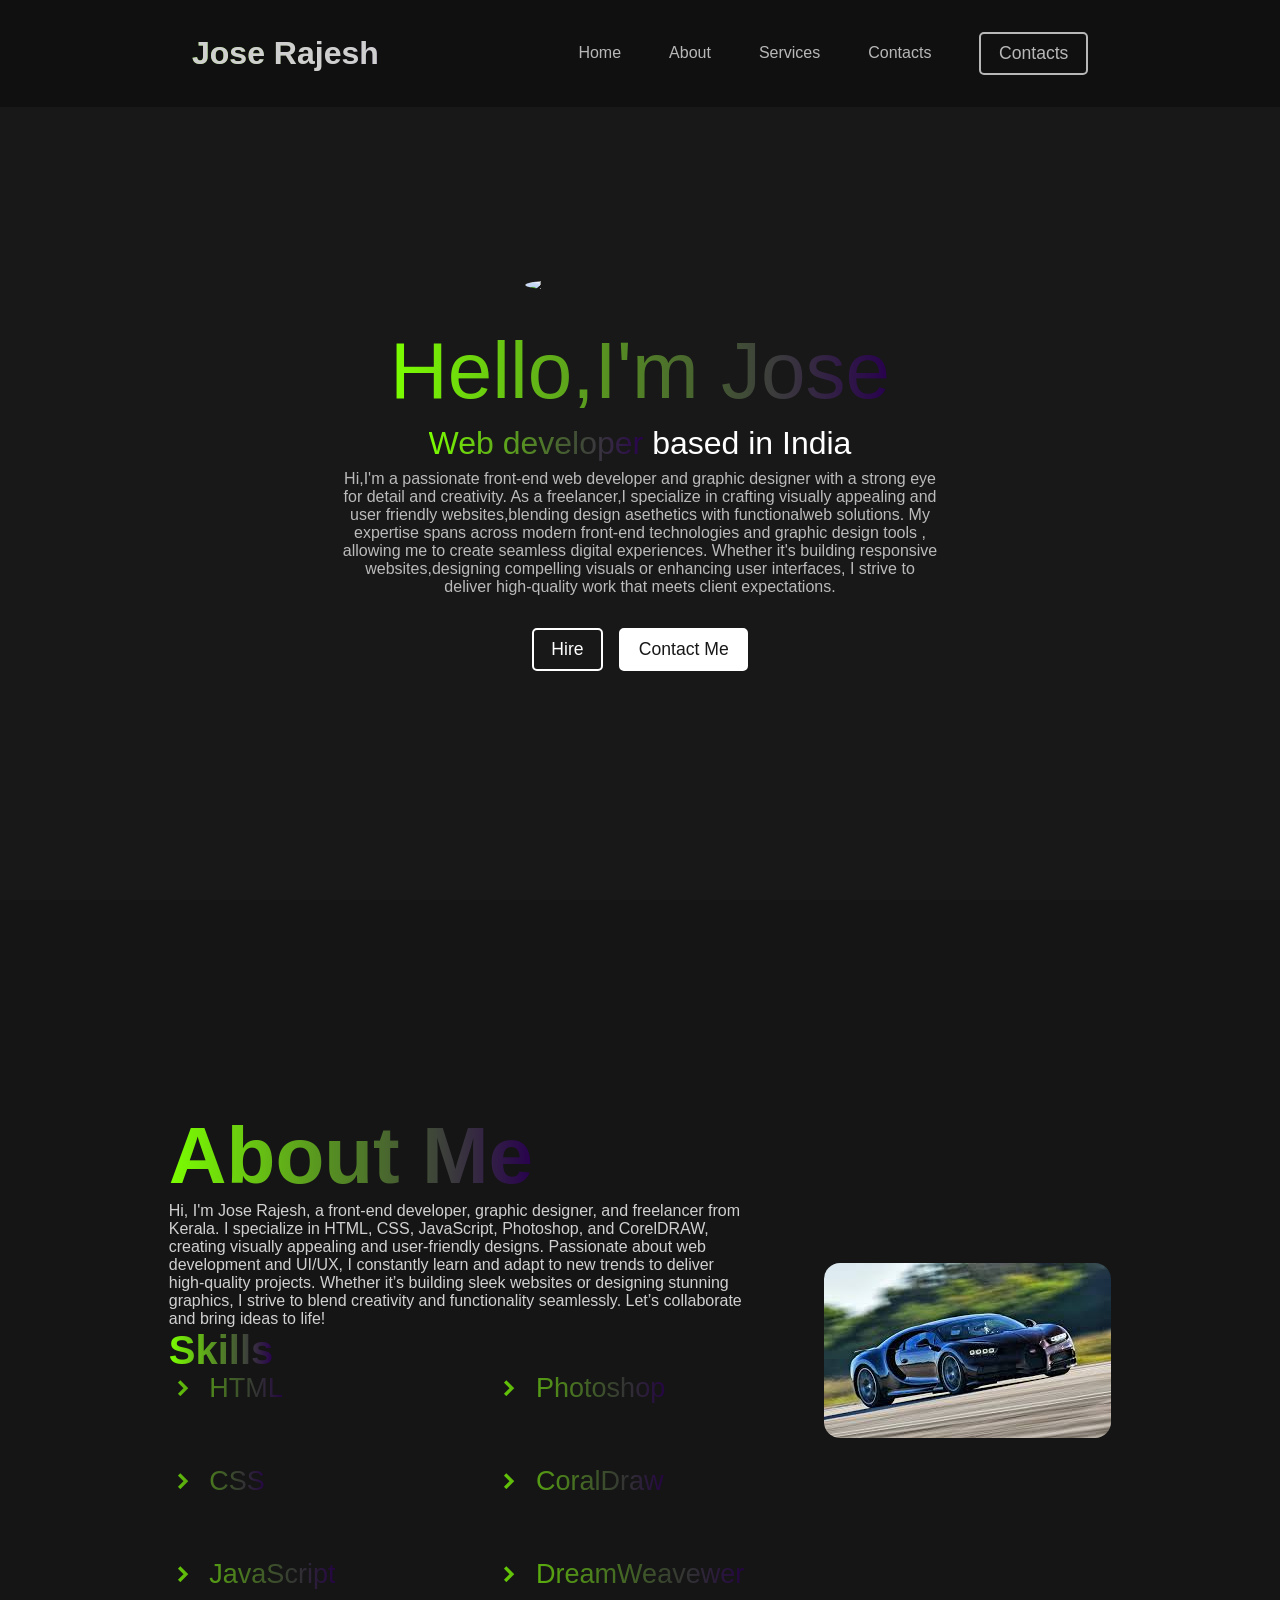
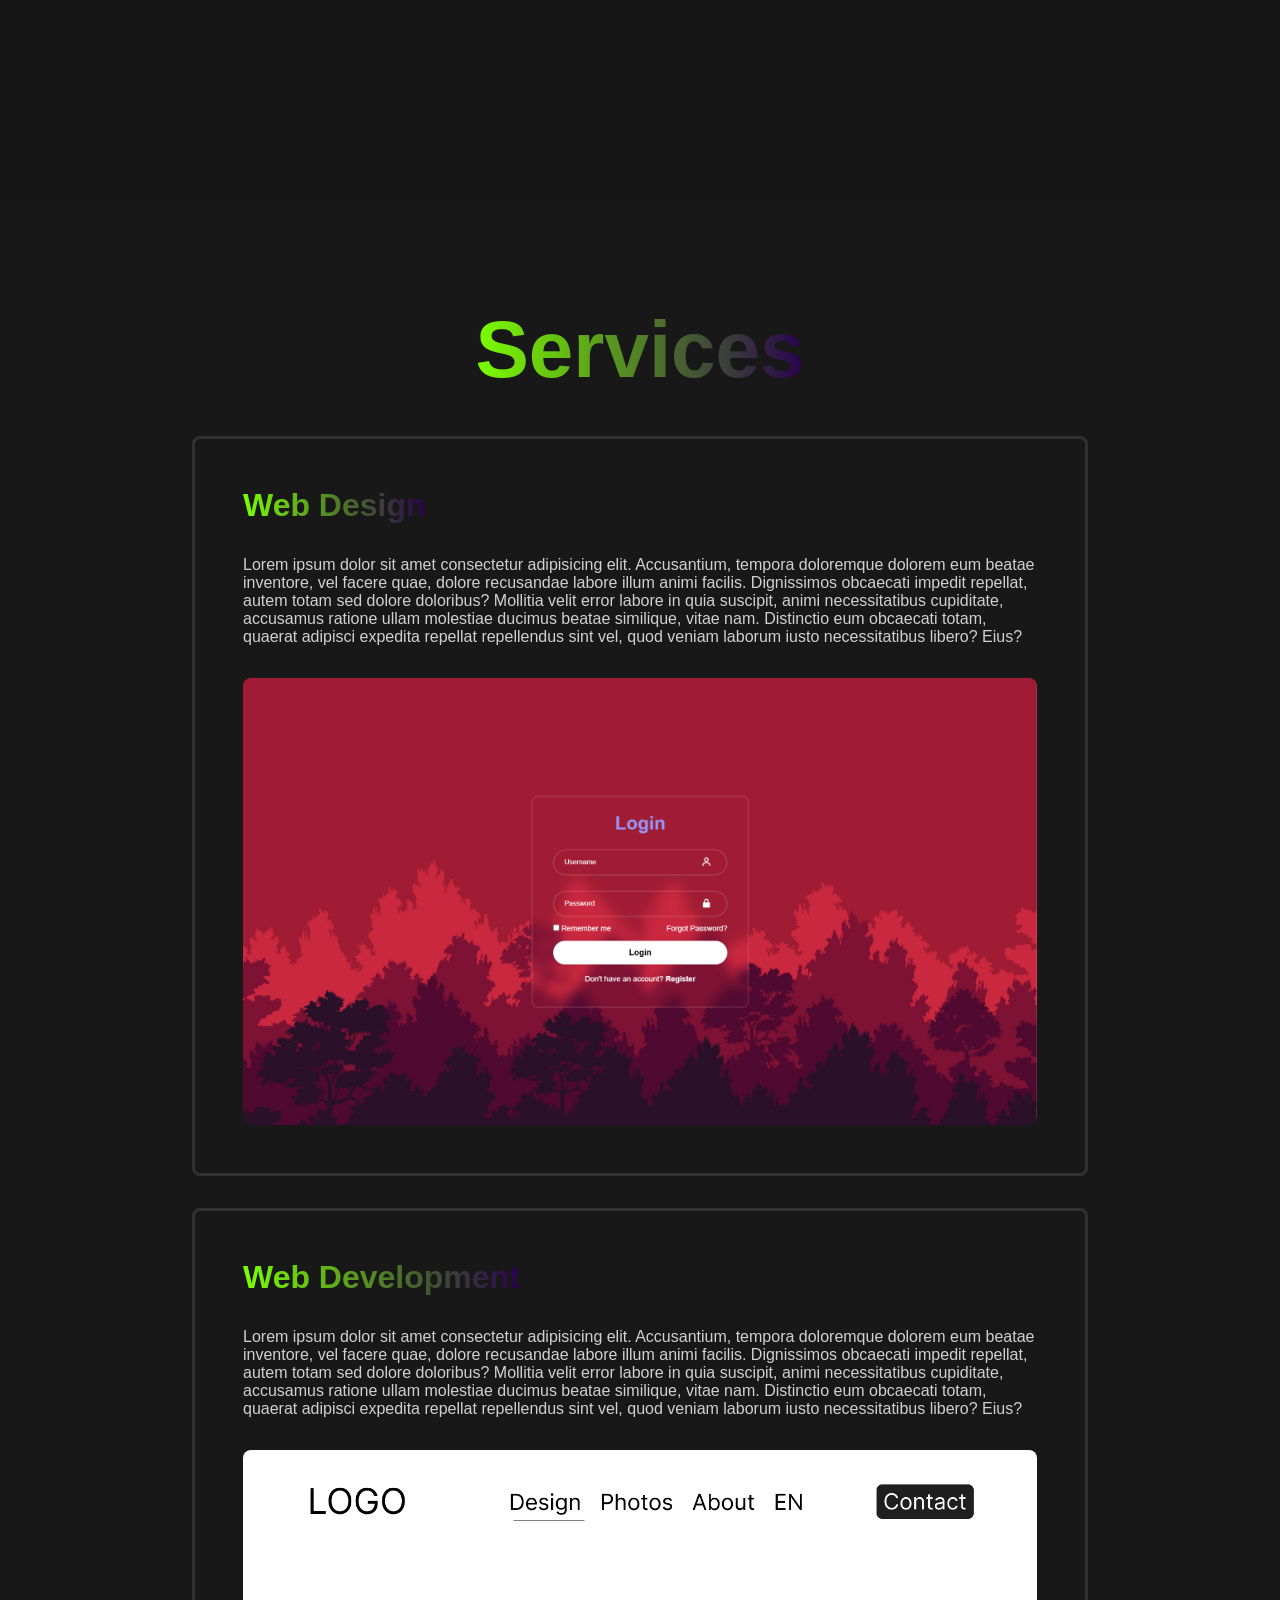
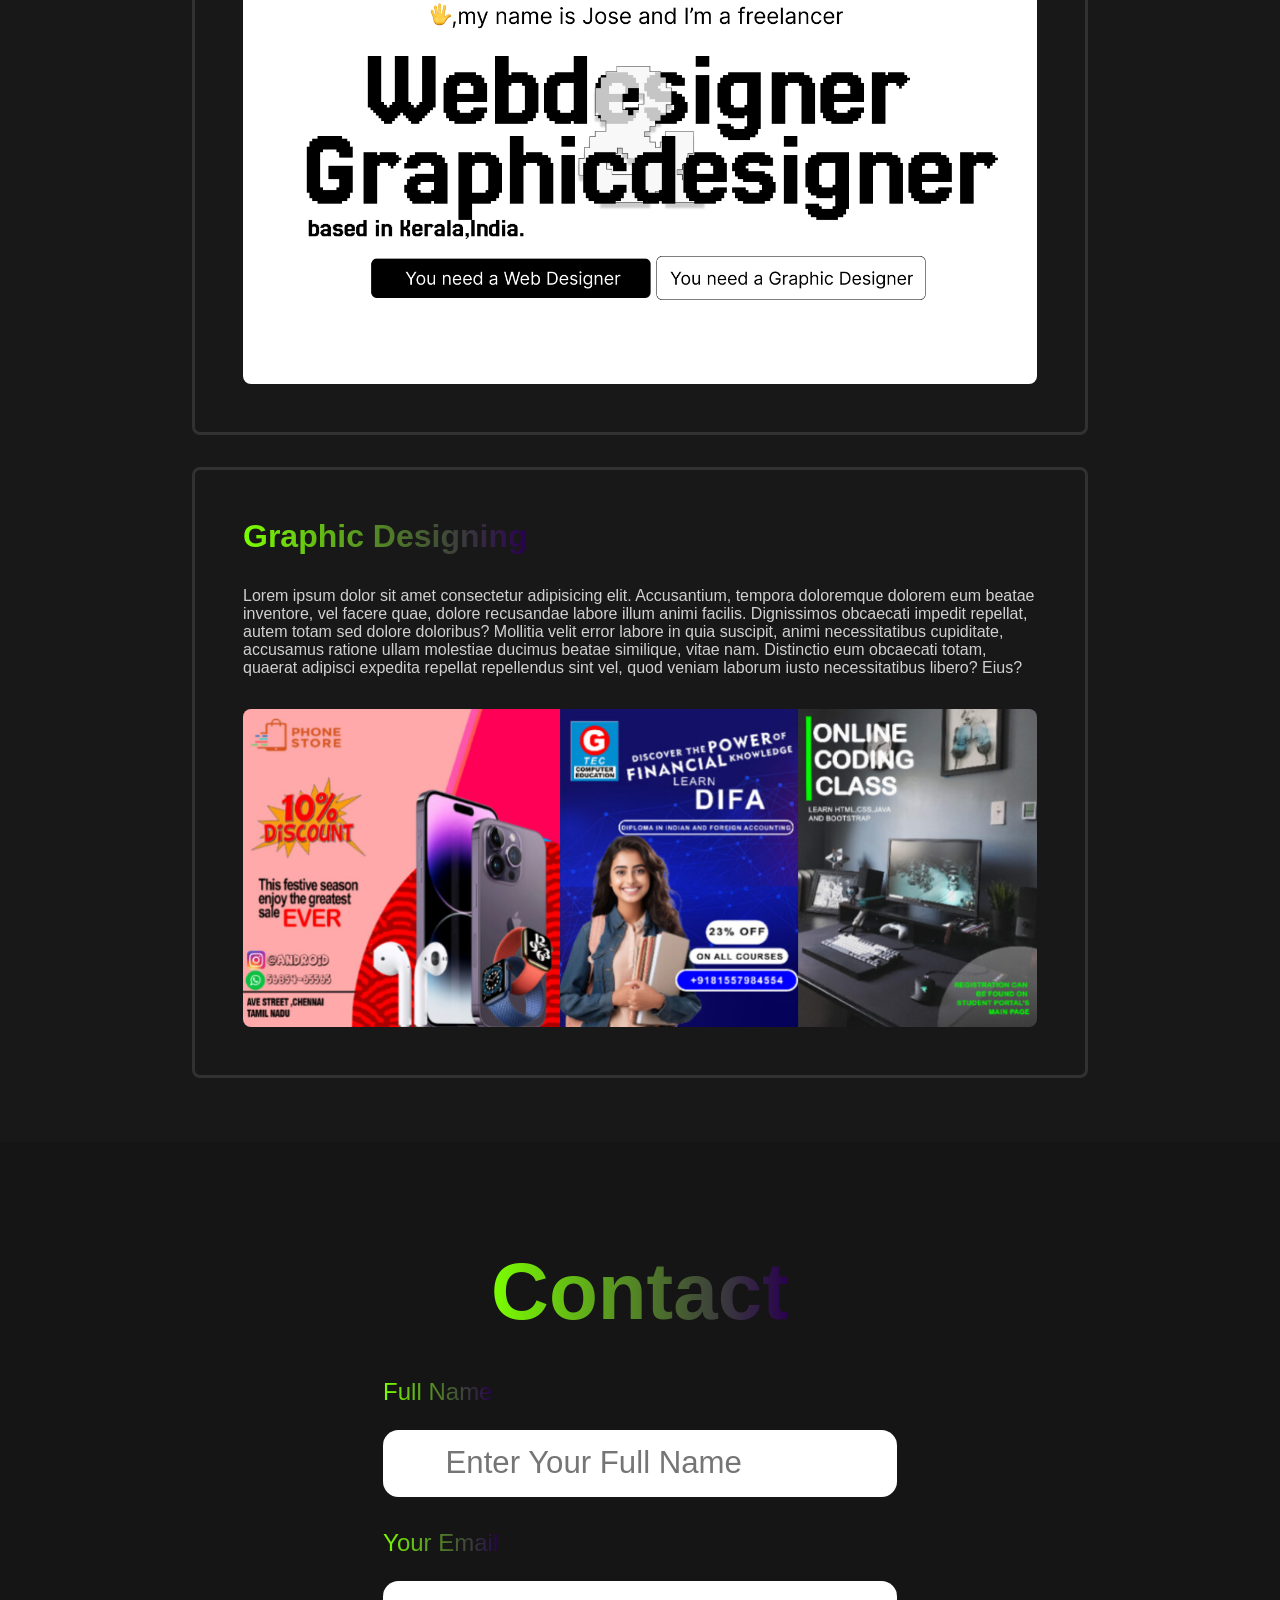
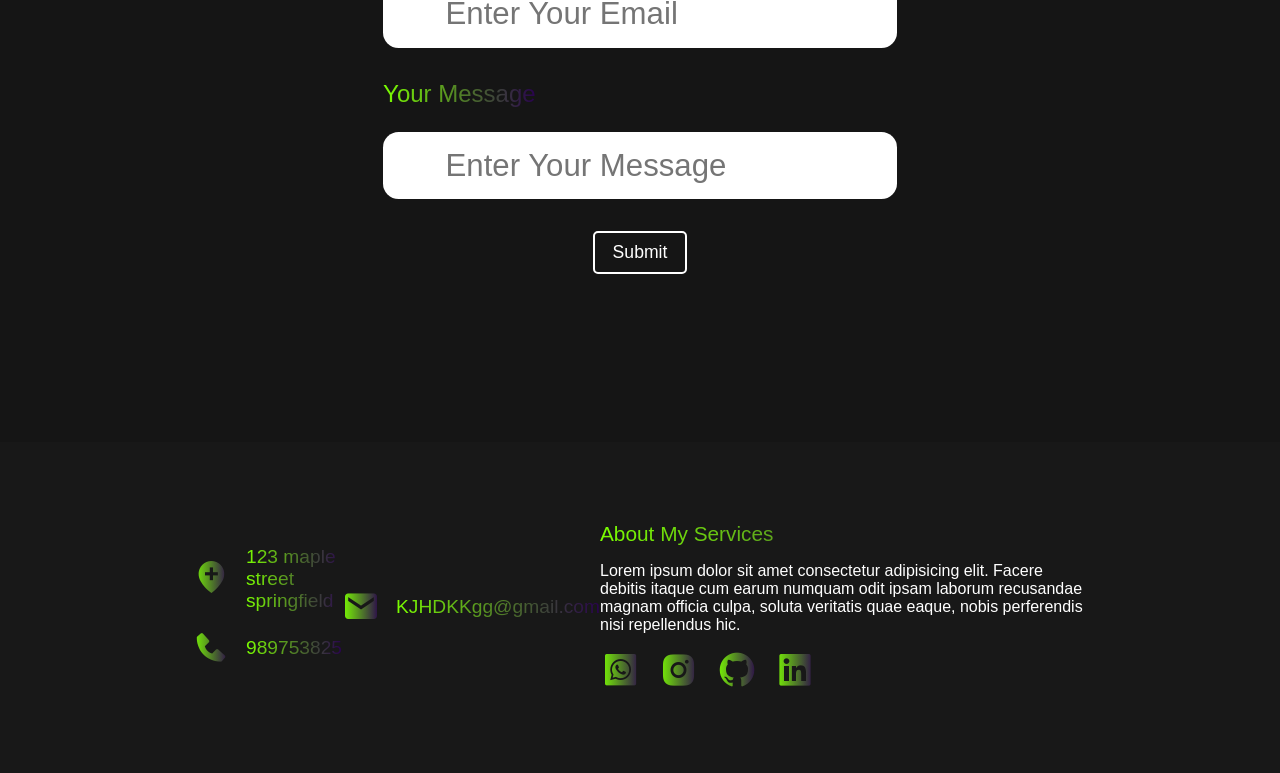
==== index.html @ a981a28f "Update and rename index1.html to index.html" ====
<!DOCTYPE html>
<html lang="en">
  <head>
    <meta charset="UTF-8" />
    <meta name="viewport" content="width=device-width, initial-scale=1.0" />
    <title>Graphic Glare</title>
    <link rel="preconnect" href="https://fonts.googleapis.com" />
    <link rel="preconnect" href="https://fonts.gstatic.com" crossorigin />
    <link
      href="https://fonts.googleapis.com/css2?family=Poppins:ital,wght@0,100;0,200;0,300;0,400;0,500;0,600;0,700;0,800;0,900;1,100;1,200;1,300;1,400;1,500;1,600;1,700;1,800;1,900&display=swap"
      rel="stylesheet"
    />
    <link rel="stylesheet" href="style.css" />
    <link
      href="https://unpkg.com/boxicons@2.1.4/css/boxicons.min.css"
      rel="stylesheet"
    />
  </head>
  <body>
    <nav>
      <a href="#"><span class="logo">Jose Rajesh</span></a>

      <ul class="links">
        <a href="#home">Home</a>
        <a href="#about">About</a>
        <a href="#services">Services</a>
        <a href="#contact">Contacts</a>

        <i class="bx bx-menu-alt-right" id="menu"></i>

        <a href="Contacts" class="btn">Contacts</a>
      </ul>
    </nav>

    <section id="home">
      <img src="p1.jpg" />

      <div class="infobox">
        <h1><span>Hello,I'm Jose</span></h1>
        <h3><span>Web developer</span> based in India</h3>
        <!--PlaceHolder text for now-->
        <p>
          Hi,I'm a passionate front-end web developer and graphic designer with
          a strong eye for detail and creativity. As a freelancer,I specialize
          in crafting visually appealing and user friendly websites,blending
          design asethetics with functionalweb solutions. My expertise spans
          across modern front-end technologies and graphic design tools ,
          allowing me to create seamless digital experiences. Whether it's
          building responsive websites,designing compelling visuals or enhancing
          user interfaces, I strive to deliver high-quality work that meets
          client expectations.
        </p>
      </div>

      <div class="btn-box">
        <div class="btn">Hire</div>
        <div class="btn">Contact Me</div>
      </div>
    </section>

    <section id="about">
      <!--to fill gap-->
      <div class="about-box">
        <!--to fill gap-->
        <div class="about-info">
          <h1><span>About Me</span></h1>
          <!--PlaceHolder text for now-->
          <p>
            Hi, I'm Jose Rajesh, a front-end developer, graphic designer, and
            freelancer from Kerala. I specialize in HTML, CSS, JavaScript,
            Photoshop, and CorelDRAW, creating visually appealing and
            user-friendly designs. Passionate about web development and UI/UX, I
            constantly learn and adapt to new trends to deliver high-quality
            projects. Whether it’s building sleek websites or designing stunning
            graphics, I strive to blend creativity and functionality seamlessly.
            Let’s collaborate and bring ideas to life!
          </p>

          <h2><span>Skills</span></h2>
          <div class="skills">
            <ul>
              <li>
                <span><i class="bx bxs-chevron-right"></i> HTML </span>
              </li>
              <li>
                <span><i class="bx bxs-chevron-right"></i> CSS </span>
              </li>
              <li>
                <span><i class="bx bxs-chevron-right"></i>JavaScript</span>
              </li>
            </ul>
            <ul>
              <li>
                <span><i class="bx bxs-chevron-right"></i>Photoshop</span>
              </li>
              <li>
                <span><i class="bx bxs-chevron-right"></i>CoralDraw</span>
              </li>
              <li>
                <span><i class="bx bxs-chevron-right"></i>DreamWeavewer</span>
              </li>
            </ul>
          </div>
        </div>
        <!--to fill gap-->
      </div>
      <img src="car1.jpg" />
    </section>

    <section id="services">
      <h1 class="header"><span>Services</span></h1>
      <div class="services-container">
        <div class="box">
          <h1><span>Web Design</span></h1>

          <p>
            Lorem ipsum dolor sit amet consectetur adipisicing elit.
            Accusantium, tempora doloremque dolorem eum beatae inventore, vel
            facere quae, dolore recusandae labore illum animi facilis.
            Dignissimos obcaecati impedit repellat, autem totam sed dolore
            doloribus? Mollitia velit error labore in quia suscipit, animi
            necessitatibus cupiditate, accusamus ratione ullam molestiae ducimus
            beatae similique, vitae nam. Distinctio eum obcaecati totam, quaerat
            adipisci expedita repellat repellendus sint vel, quod veniam laborum
            iusto necessitatibus libero? Eius?
          </p>
          <img src="Screenshot (2).png" />
        </div>
        <div class="box">
          <h1><span>Web Development</span></h1>

          <p>
            Lorem ipsum dolor sit amet consectetur adipisicing elit.
            Accusantium, tempora doloremque dolorem eum beatae inventore, vel
            facere quae, dolore recusandae labore illum animi facilis.
            Dignissimos obcaecati impedit repellat, autem totam sed dolore
            doloribus? Mollitia velit error labore in quia suscipit, animi
            necessitatibus cupiditate, accusamus ratione ullam molestiae ducimus
            beatae similique, vitae nam. Distinctio eum obcaecati totam, quaerat
            adipisci expedita repellat repellendus sint vel, quod veniam laborum
            iusto necessitatibus libero? Eius?
          </p>
          <img src="Desktop - 1.jpg" />
        </div>
        <div class="box">
          <h1><span>Graphic Designing</span></h1>

          <p>
            Lorem ipsum dolor sit amet consectetur adipisicing elit.
            Accusantium, tempora doloremque dolorem eum beatae inventore, vel
            facere quae, dolore recusandae labore illum animi facilis.
            Dignissimos obcaecati impedit repellat, autem totam sed dolore
            doloribus? Mollitia velit error labore in quia suscipit, animi
            necessitatibus cupiditate, accusamus ratione ullam molestiae ducimus
            beatae similique, vitae nam. Distinctio eum obcaecati totam, quaerat
            adipisci expedita repellat repellendus sint vel, quod veniam laborum
            iusto necessitatibus libero? Eius?
          </p>
          <img src="InShot_20250204_213804460.jpg" />
        </div>
      </div>
    </section>

    <section id="contact">
      <h1 class="header"><span>Contact</span></h1>
      <form action="#">
        <div class="input-box">
          <span>Full Name</span>
          <input type="text" placeholder="Enter Your Full Name" required />
        </div>

        <div class="input-box">
          <span> Your Email</span>
          <input type="text" placeholder="Enter Your Email" required />
        </div>

        <div class="input-box">
          <span> Your Message</span>
          <input type="text" placeholder="Enter Your Message" required />
        </div>
        <div class="btn">Submit</div>
      </form>
    </section>

    <footer>
      <div class="col-left">
        <div class="col-box">
          <span><i class="bx bxs-location-plus"></i></span>
          <span>123 maple street springfield</span>
        </div>
        <div class="col-box">
          <span><i class="bx bxs-phone"></i></span>
          <span>989753825</span>
        </div>
      </div>
      <!---->
      <div class="col-box">
        <span><i class="bx bxs-envelope"></i></span>
        <span>KJHDKKgg@gmail.com</span>
      </div>

      <div class="col-right">
        <span>About My Services</span>
        <p>
          Lorem ipsum dolor sit amet consectetur adipisicing elit. Facere
          debitis itaque cum earum numquam odit ipsam laborum recusandae magnam
          officia culpa, soluta veritatis quae eaque, nobis perferendis nisi
          repellendus hic.
        </p>
        <div class="social-icons">
          <span> <i class="bx bxl-whatsapp-square"></i></span>
          <span><i class="bx bxl-instagram-alt"></i></span>
          <span><i class="bx bxl-github"></i></span>
          <span><i class="bx bxl-linkedin-square"></i></span>
        </div>
      </div>
    </footer>
  </body>
</html>
---- style.css ----
*
{
    margin: 0;
    padding: 0;
    box-sizing: border-box;
    text-decoration: none;
    list-style: none;
    scroll-behavior: smooth;
    font-family: arial, serif;

}

:root{

    --background: rgb(24, 24, 24);
    --second-background:rgb(21,21,21);

}

body{
    
    min-height: 100vh;
  /*  background: url(blue-brick-wall-surface-texture.jpg);
    background-size: cover;
    background-position: center; */
  background-color: var(--background); 

}

nav{

    position: fixed;
    top: 0;
    width: 100%;
    padding: 2em 15%;
    display: flex;
    align-items: center;
    justify-content: space-between;
    background-color: rgba(15, 15, 15, 0.8);
    backdrop-filter: blur(10px);
    z-index: 1000;

}

ul{

    display: flex;
    align-items: center;
    gap: 3em;

}

nav ul a{
    
    color: white;
    opacity: 0.7;
    transition: 0.2s ease-in-out;

}

nav ul a:hover{

opacity: 1;

}

.logo{

font-size: 2em;
color: white;
font-weight: 800;
opacity: 0.8;
transition: 0.2s ease-in-out;

}

.logo:hover{

opacity: 1;

}

.btn{

padding: 0.5em 1em;
color: white;
font-weight: 500;
letter-spacing: 1;
font-size: 1.1em;
border-radius: 5px;
border: 2px solid white;
cursor: pointer;
transition: 0.3s ease-in-out;

}

.btn:hover{

background-color: white;
color: var(--background);

}

span{

background: linear-gradient(to right,rgb(123, 255, 0),rgb(40, 1, 78));
background-clip: text;
color: transparent;

}

#menu{

color: white;
font-size: 3em;
display: none;

}

section{

    min-height: 100vh;
    padding: 5% 15%;
}

#home{

display: flex;
flex-direction: column;
align-items: center;
justify-content: center;
gap: 2em;
color: white;

}

#home img{

width: 18vw;
border-radius: 50%;
margin-top: 3em;

}
.infobox{

display: flex;
flex-direction: column;
text-align: center;
gap: 0.5em;
max-width: 600px;

}
.infobox h1{

font-size: 5em;
font-weight: 500;

}
.infobox h3{

font-size: 2em;
font-weight: 400;

}

.infobox p{

opacity: 0.7;

}

.btn-box{

display: flex;
gap: 1em;

}

.btn-box .btn:nth-of-type(2){

background-color: white;
color: var(--background);

}

.btn-box .btn:nth-of-type(2):hover{

background-color: var(--background);
color: white;

}

::-webkit-scrollbar{
   width: 20px ; 
}
::-webkit-scrollbar-track{
    background: #333;
    border-radius: 1em;
    margin-block: 1em;
}
::-webkit-scrollbar-thumb{
background: linear-gradient(10deg ,rgb(123, 255, 0),rgb(135, 15, 255));
border-radius: 1em;

}
::-webkit-scrollbar-track:hover{
    background: hsl(0, 0%, 30%);
}

#about{

background-color: var(--second-background);
display: flex;
align-items: center;
justify-content: center;
gap: 5em;

}

#about img{

width: 30vw;

border-radius: 1em;

}

.about-box{

display: flex;
flex-direction: column;
text-align: left;
gap: 2em;

}

.about-box h1{

font-size: 5em;

}

.about-box p{

color: white;
opacity: 0.8;

}

.skills{

display: flex;
text-align: left;
gap: 10em;

}

.skills ul{

font-size: 1.3em;
font-weight: 500;
display: flex;
flex-direction: column;
color: white;
opacity: 0.8;
align-items: baseline;

}

.skills ul li span{
    display: flex;
    align-items: center;
    gap: 0.5em;
    font-size: 1.3em;
    transition: .2s ease-in-out;
}

.skills ul li span:hover{

transform: translateX(10px);
font-size: 1.4em;

}

.about-box h2{

font-size: 2.5em;

}

#services{

background-color: var(--background);

}

.header{

text-align: center;
font-size: 5em;
margin: 0.5em 0;

}

.services-container{

display: grid;
grid-template-columns: repeat(auto-fit,minmax(250px 1fr));
gap: 2em;

}
.box{

border: 3px solid rgb(49,49,49);
border-radius: 0.5em;
display: flex;
flex-direction: column;
justify-content: center;   
overflow: hidden;
object-fit: cover;
padding: 3em;
gap: 2em;
color: white;

cursor: pointer;
transition: 0.3s ease-in-out;

}

.box:hover{

border: 3px solid rgb(100, 100, 100);

}

.box p{

opacity: 0.8 ;

}

.box h1{

font-size: 2em;

}

.box img{


min-width: 25px;
border-radius: 0.5em;

}

#contact{

    background-color: var(--second-background);

}

form{

display: flex;
flex-direction: column;
align-items: center;
justify-content: center;
gap: 2em;

}

form .input-box{

display: flex;
flex-direction: column;
align-items: baseline;
gap: 1em;

}

.input-box{

    font-size: 1.5em;
}

form input{

font-size: 1.3em;
padding: 0.5em 2em;
border-radius: 0.5em;
border: none;
outline: none;

}
form input:focus{

background: rgb(299, 299, 299);

}

footer{

display: flex;
align-items: center;
justify-content: space-between;
grid-area: 10em;
bottom: 0;
background-color: var(--background);
width: 100%;
padding: 5em 15%;

}

.col-left{

display: flex;
flex-direction: column;
gap: 1em;


}

.col-box{

display: flex;
align-items: center;
gap: 1em;


}

.col-box i{

font-size: 2em;

}

.col-box span{

font-size: 1.2em;

}

.col-right{  

    display: flex;
    flex-direction: column;
    gap: 1em;
    color: white;
    max-width: 500px;

}

.col-right span{

font-size: 1.3em;

}

.col-right .social-icons{

display: flex;
align-items: baseline;
justify-content: left;
gap: 1em;

}

.col-right .social-icons i{

font-size: 2em;
transition: 0.2s ease-in-out;
cursor: pointer;

}

.social-icons i:hover{

color: white;

}
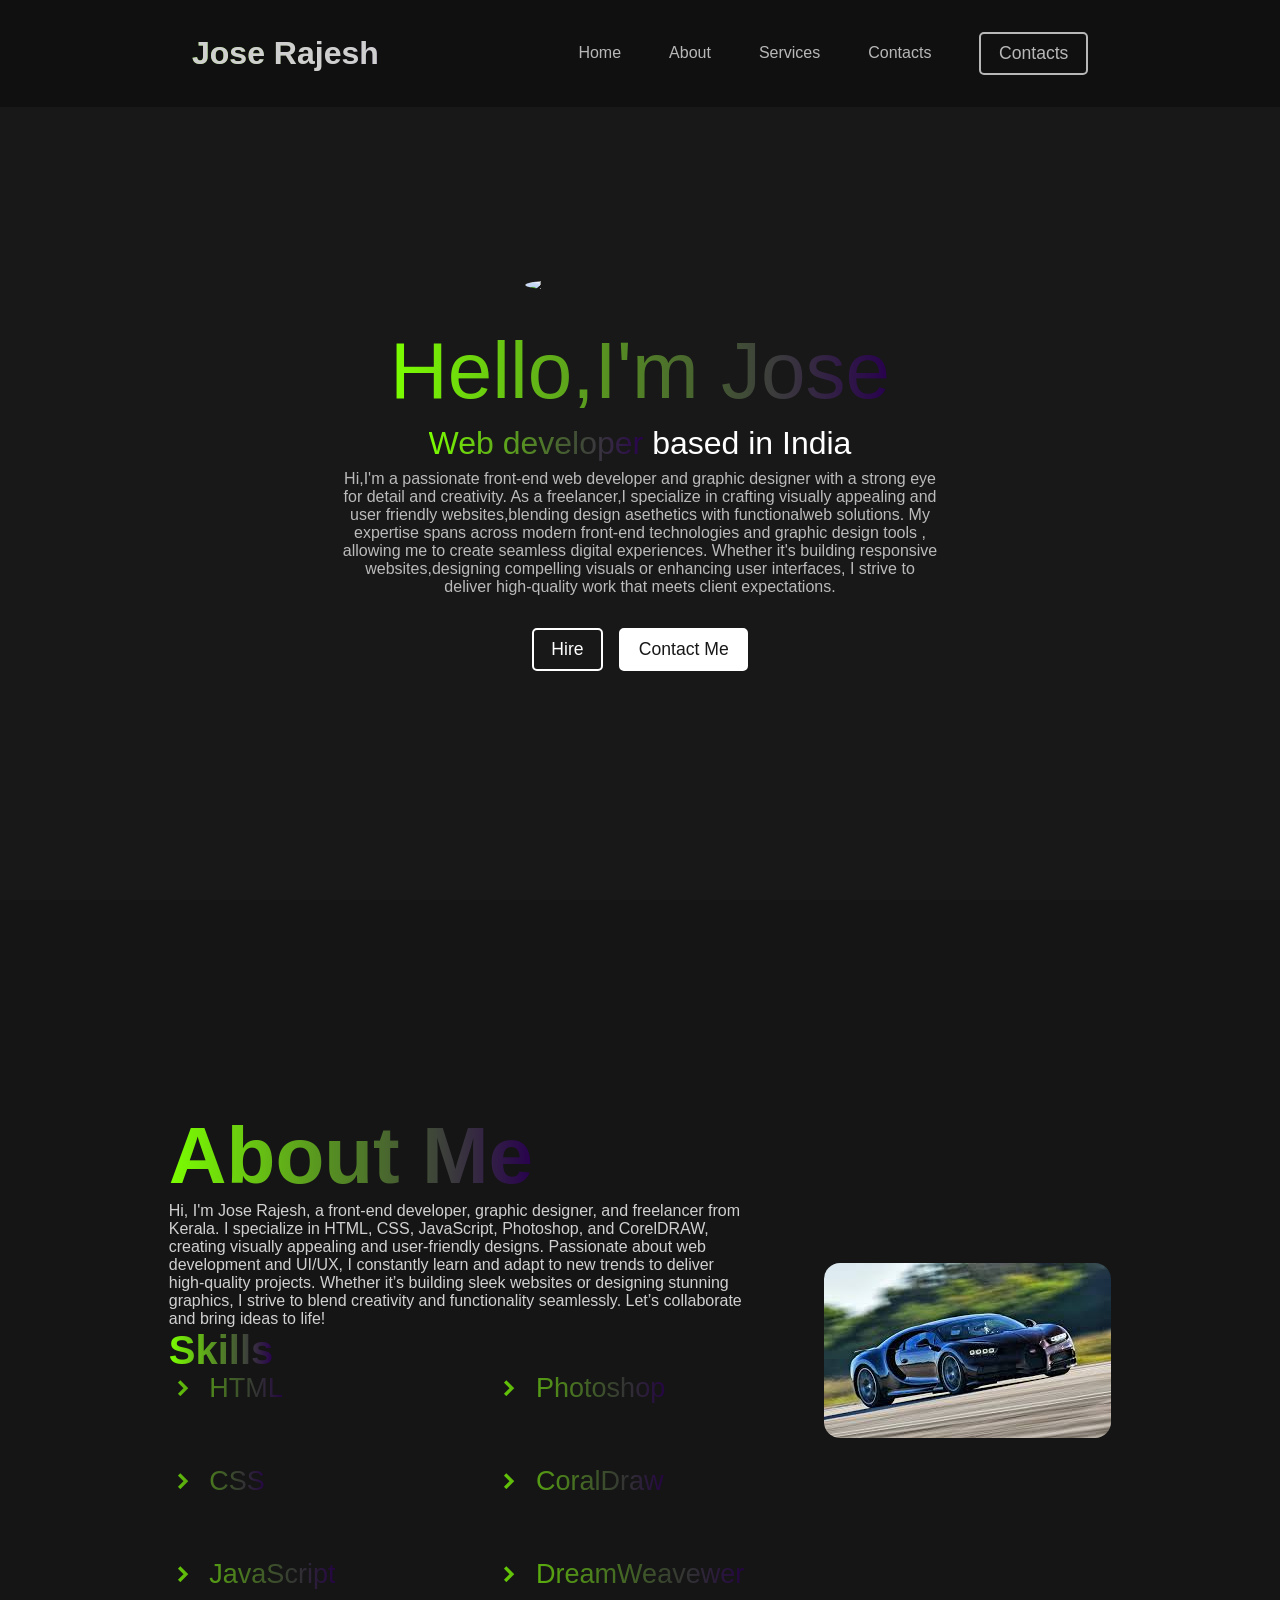
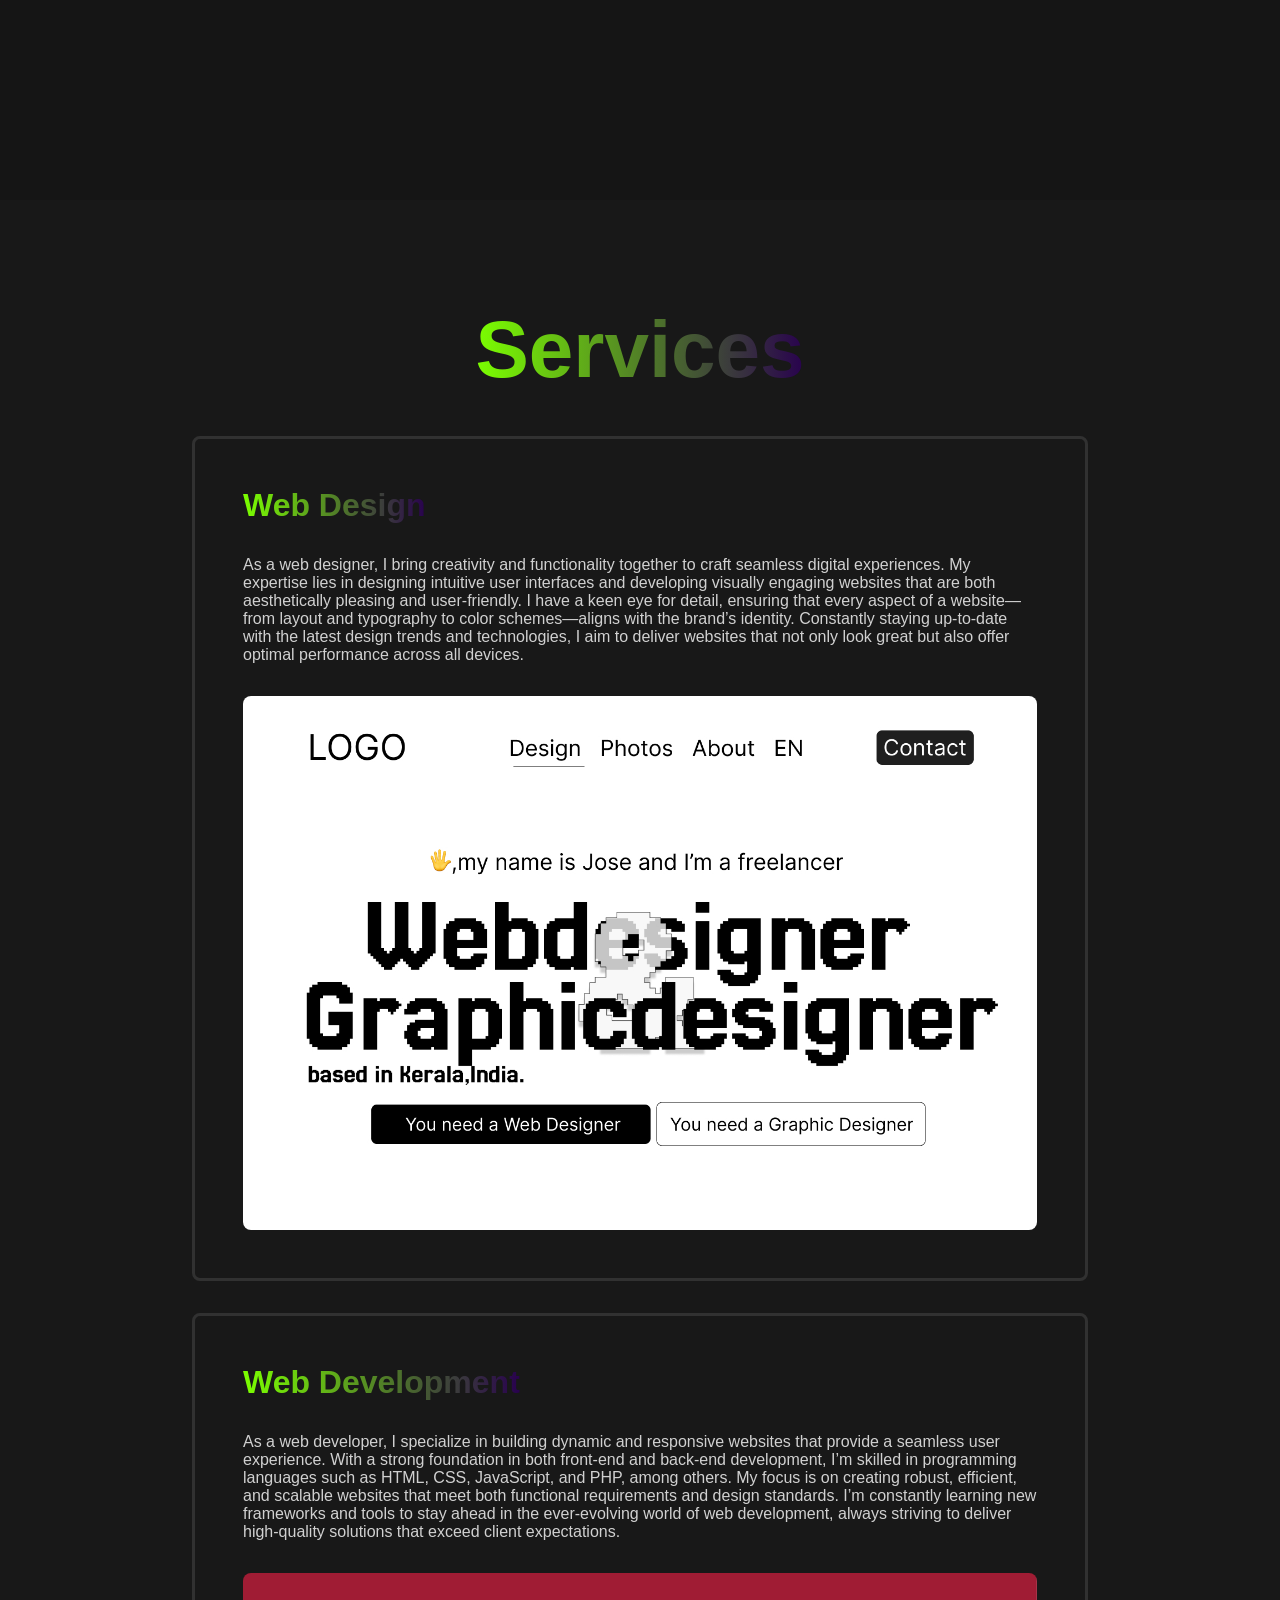
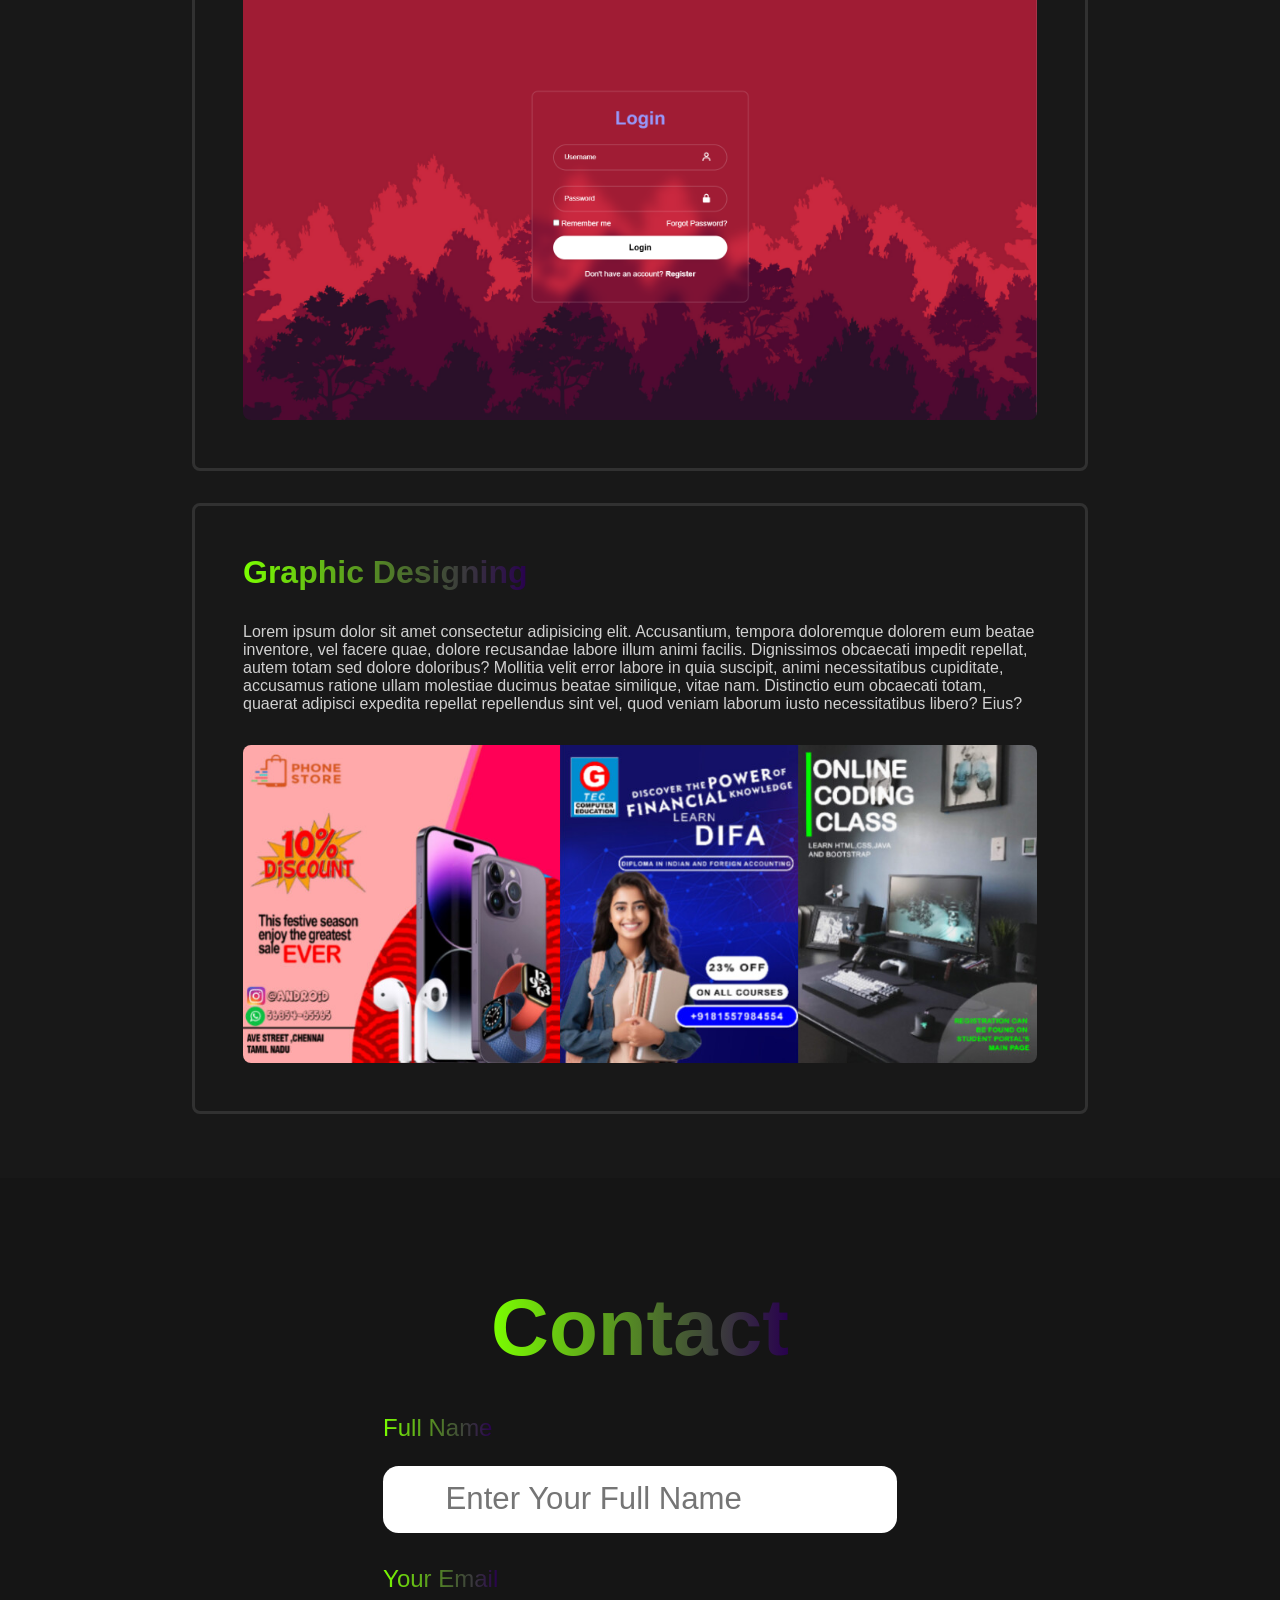
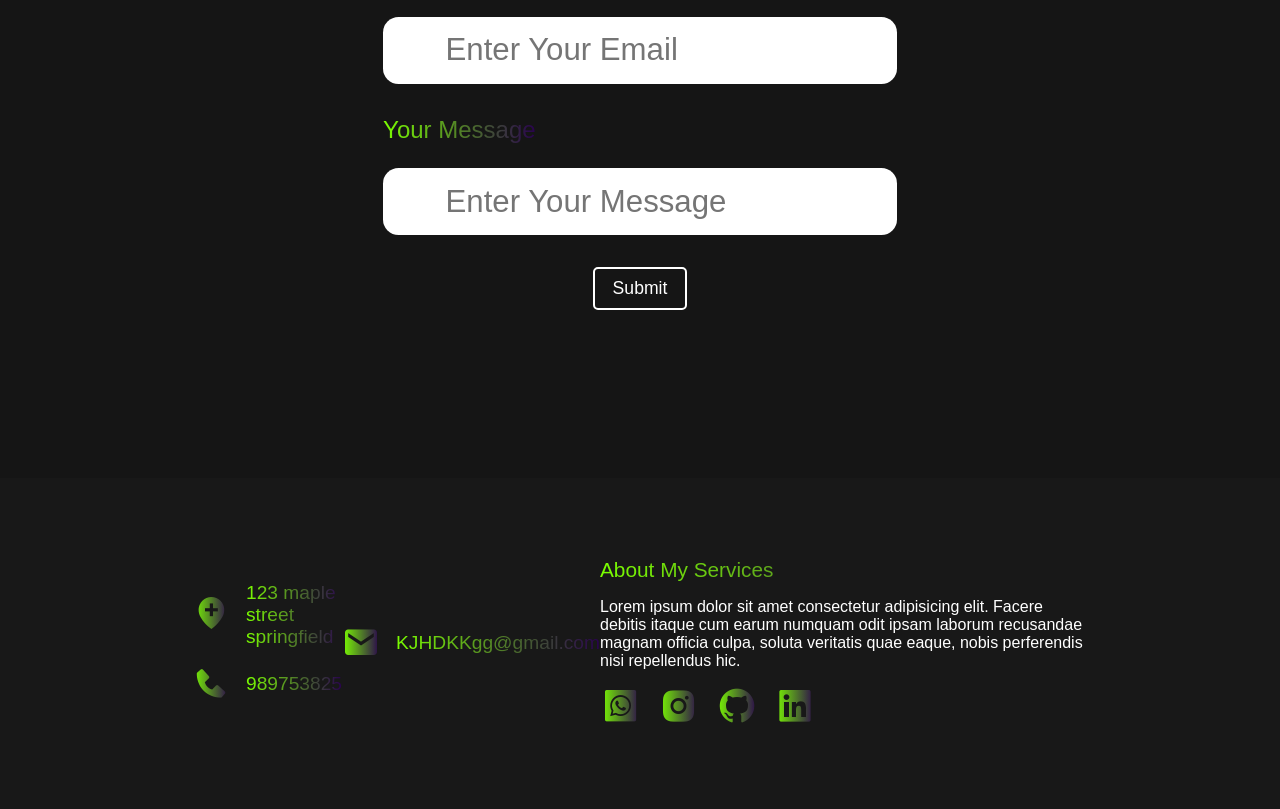
==== commit cffd8d51: "Update index.html" ====
--- a/index.html
+++ b/index.html
@@ -114,33 +114,33 @@
           <h1><span>Web Design</span></h1>
 
           <p>
-            Lorem ipsum dolor sit amet consectetur adipisicing elit.
-            Accusantium, tempora doloremque dolorem eum beatae inventore, vel
-            facere quae, dolore recusandae labore illum animi facilis.
-            Dignissimos obcaecati impedit repellat, autem totam sed dolore
-            doloribus? Mollitia velit error labore in quia suscipit, animi
-            necessitatibus cupiditate, accusamus ratione ullam molestiae ducimus
-            beatae similique, vitae nam. Distinctio eum obcaecati totam, quaerat
-            adipisci expedita repellat repellendus sint vel, quod veniam laborum
-            iusto necessitatibus libero? Eius?
-          </p>
-          <img src="Screenshot (2).png" />
+            As a web designer, I bring creativity and functionality together to
+            craft seamless digital experiences. My expertise lies in designing
+            intuitive user interfaces and developing visually engaging websites
+            that are both aesthetically pleasing and user-friendly. I have a
+            keen eye for detail, ensuring that every aspect of a website—from
+            layout and typography to color schemes—aligns with the brand’s
+            identity. Constantly staying up-to-date with the latest design
+            trends and technologies, I aim to deliver websites that not only
+            look great but also offer optimal performance across all devices.
+          </p>
+          <img src="Desktop - 1.jpg" />
         </div>
         <div class="box">
           <h1><span>Web Development</span></h1>
 
           <p>
-            Lorem ipsum dolor sit amet consectetur adipisicing elit.
-            Accusantium, tempora doloremque dolorem eum beatae inventore, vel
-            facere quae, dolore recusandae labore illum animi facilis.
-            Dignissimos obcaecati impedit repellat, autem totam sed dolore
-            doloribus? Mollitia velit error labore in quia suscipit, animi
-            necessitatibus cupiditate, accusamus ratione ullam molestiae ducimus
-            beatae similique, vitae nam. Distinctio eum obcaecati totam, quaerat
-            adipisci expedita repellat repellendus sint vel, quod veniam laborum
-            iusto necessitatibus libero? Eius?
-          </p>
-          <img src="Desktop - 1.jpg" />
+            As a web developer, I specialize in building dynamic and responsive
+            websites that provide a seamless user experience. With a strong
+            foundation in both front-end and back-end development, I’m skilled
+            in programming languages such as HTML, CSS, JavaScript, and PHP,
+            among others. My focus is on creating robust, efficient, and
+            scalable websites that meet both functional requirements and design
+            standards. I’m constantly learning new frameworks and tools to stay
+            ahead in the ever-evolving world of web development, always striving
+            to deliver high-quality solutions that exceed client expectations.
+          </p>
+          <img src="Screenshot (2).png" />
         </div>
         <div class="box">
           <h1><span>Graphic Designing</span></h1>
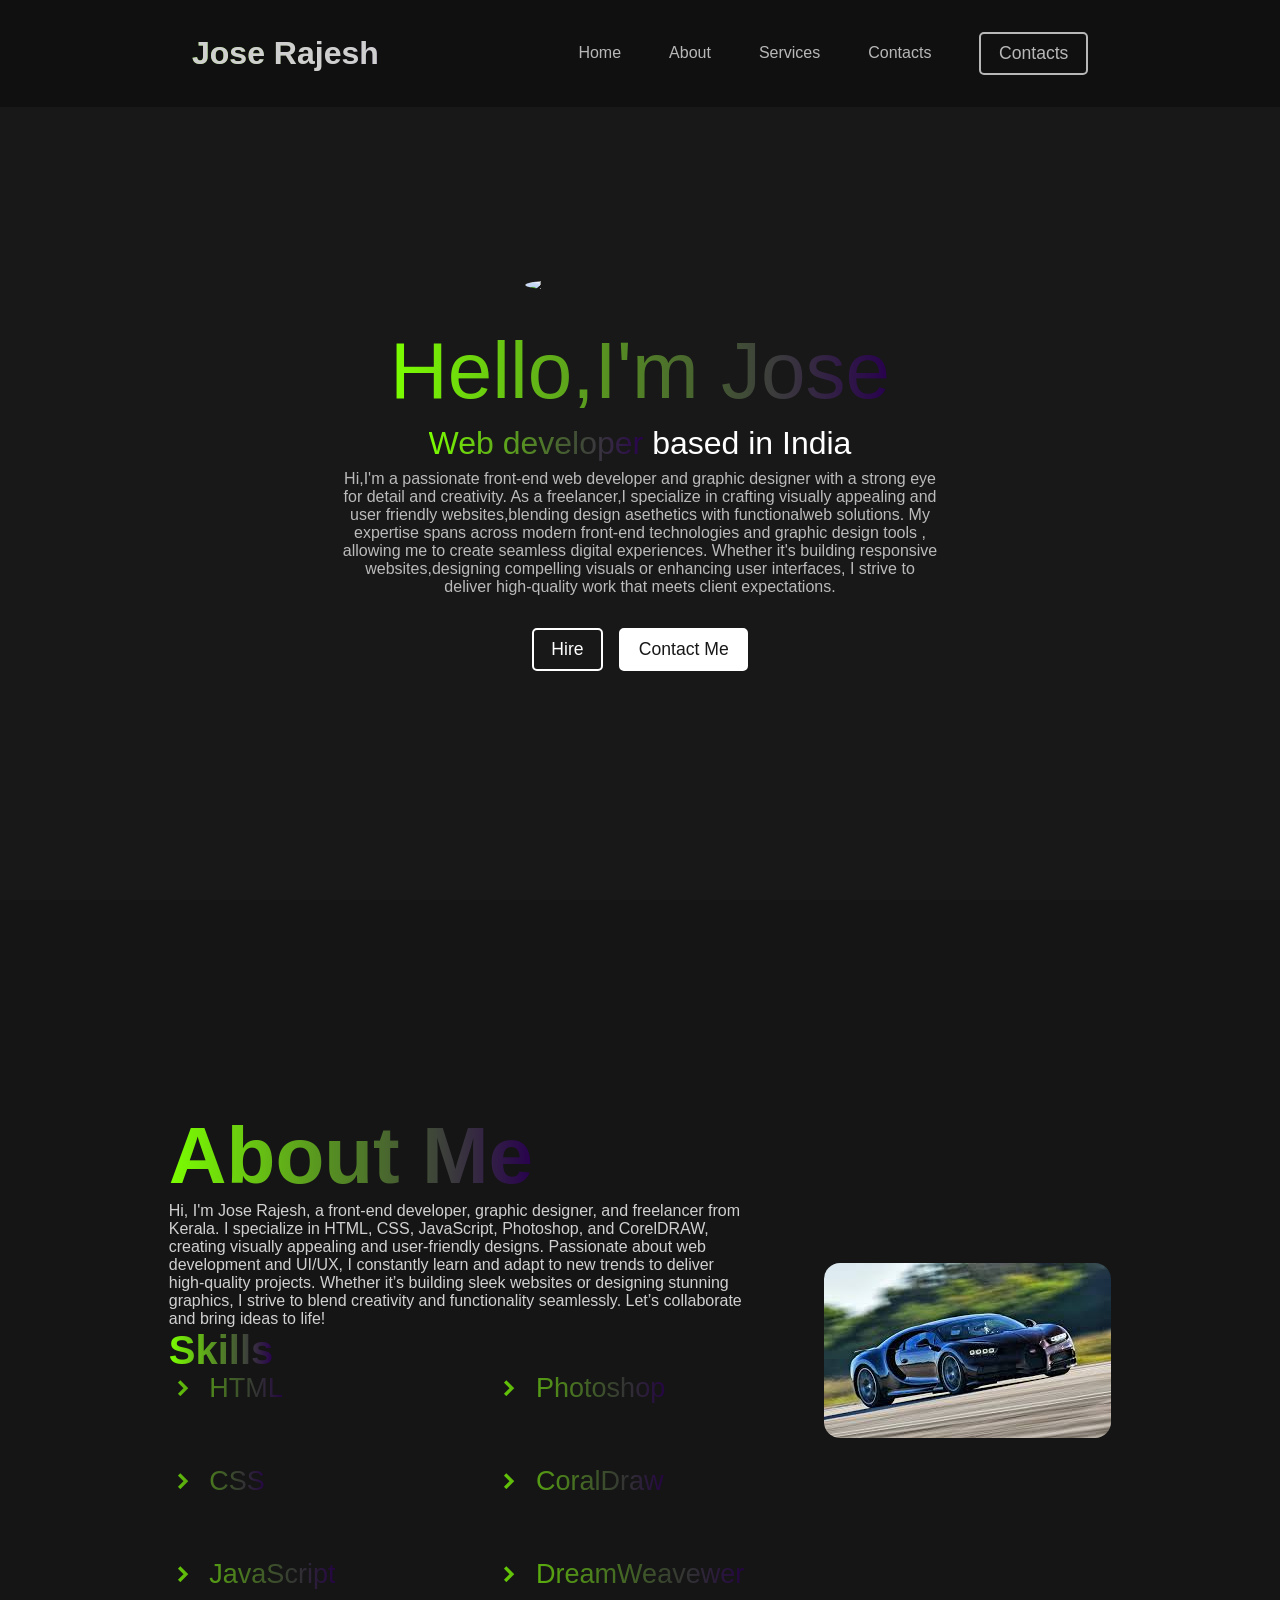
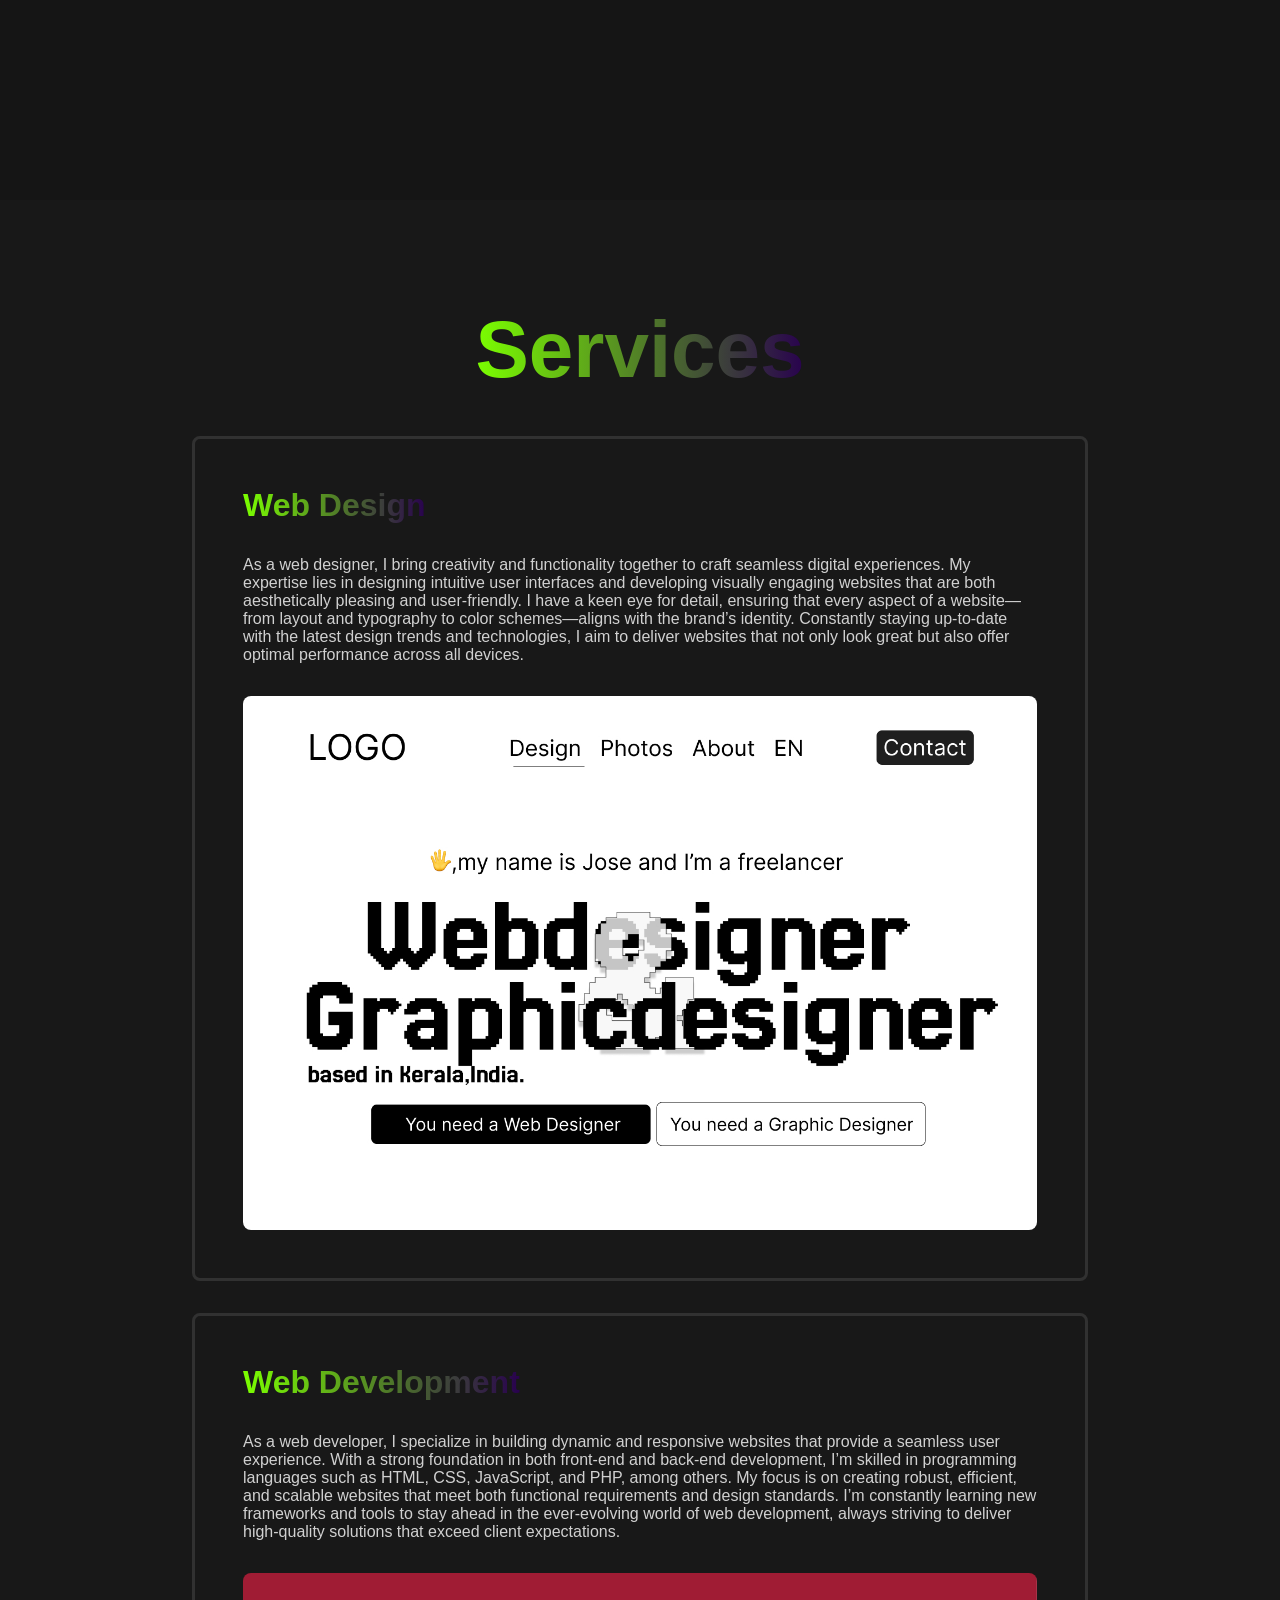
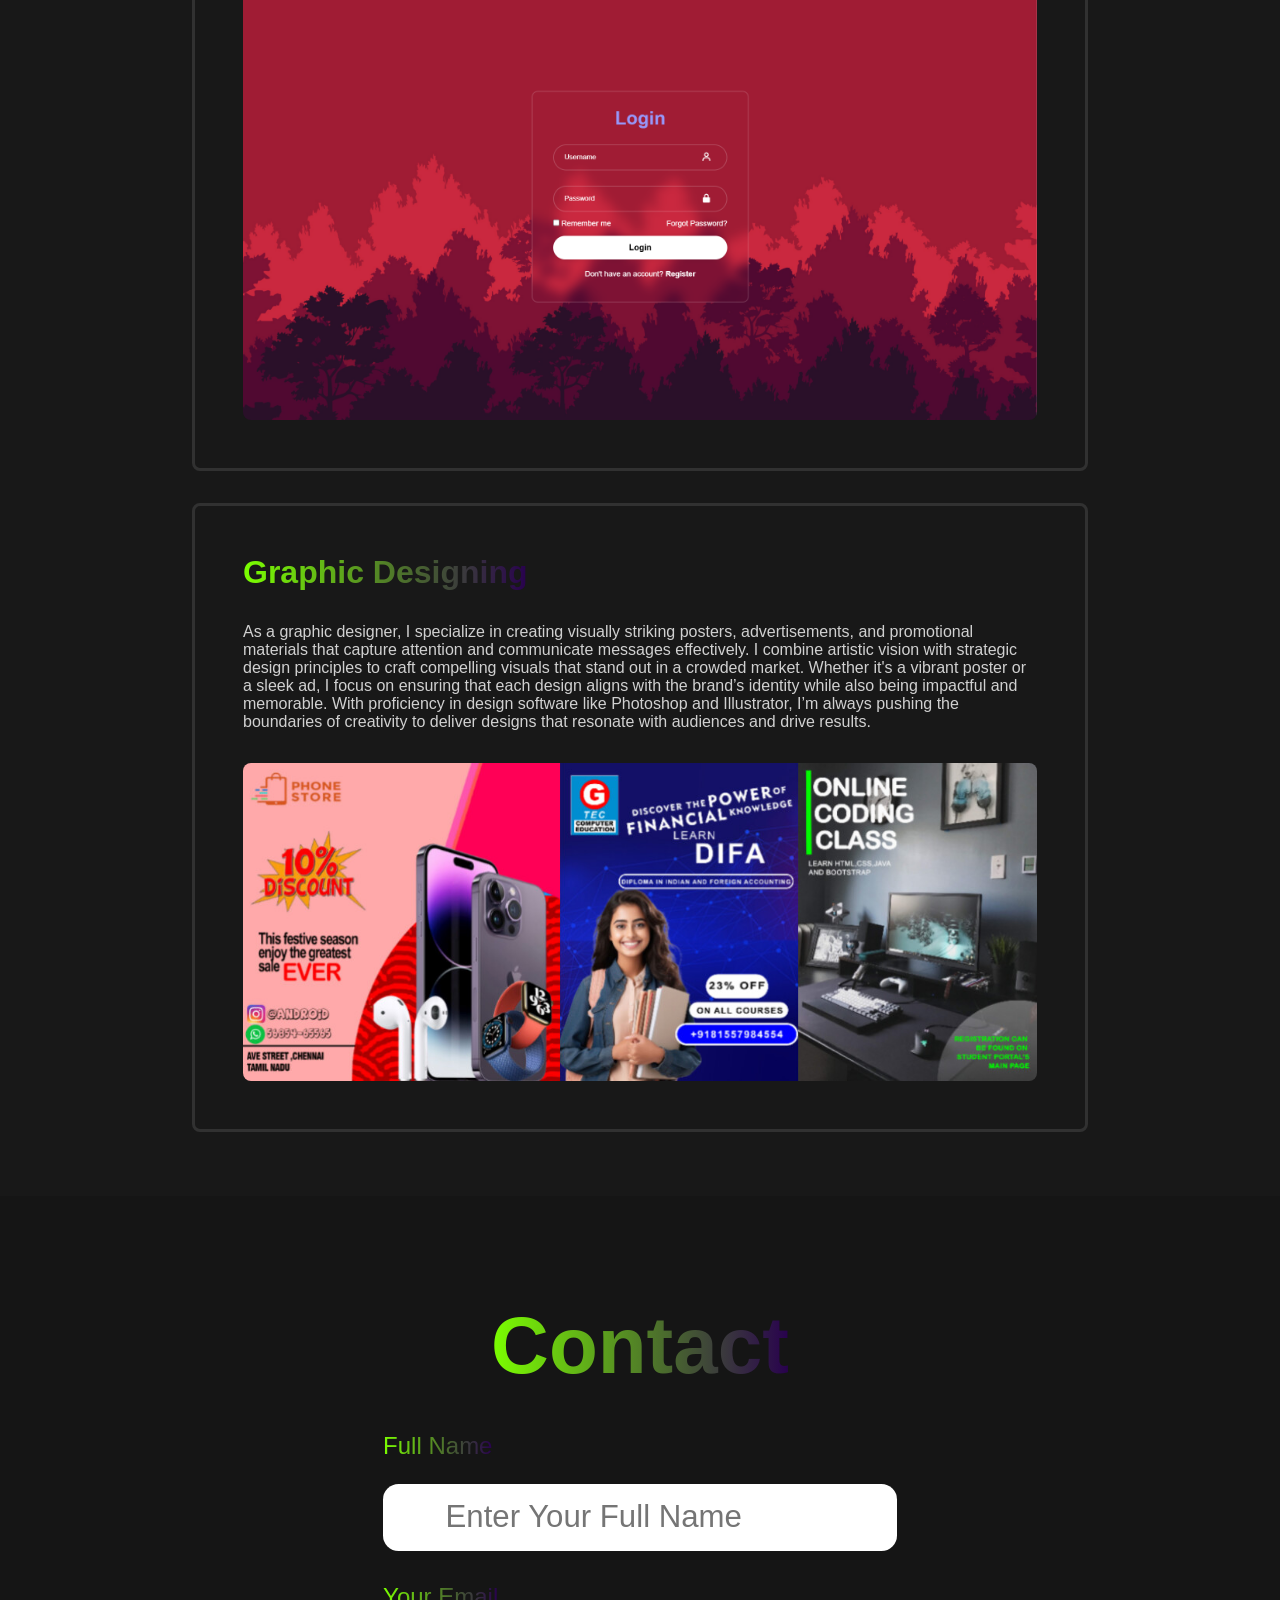
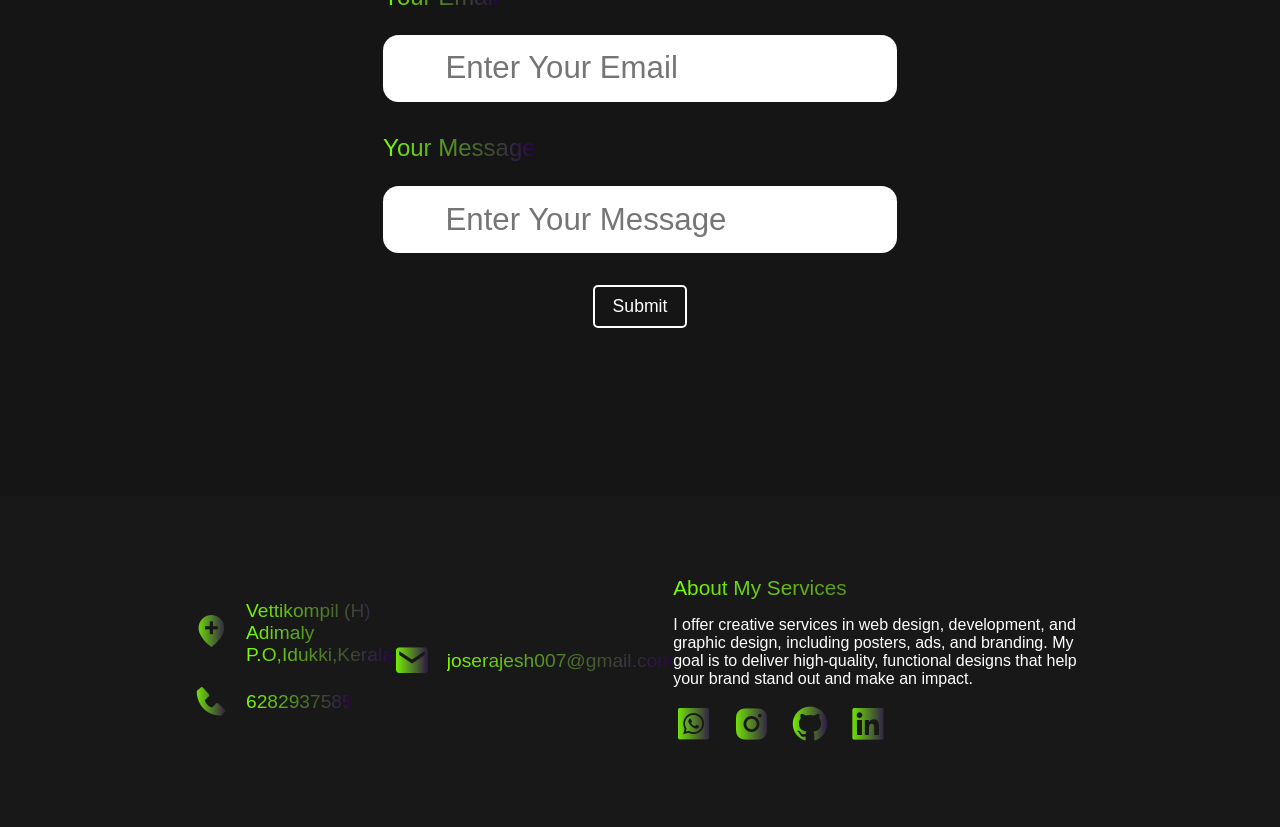
==== commit 913927ce: "Update index.html" ====
--- a/index.html
+++ b/index.html
@@ -146,15 +146,16 @@
           <h1><span>Graphic Designing</span></h1>
 
           <p>
-            Lorem ipsum dolor sit amet consectetur adipisicing elit.
-            Accusantium, tempora doloremque dolorem eum beatae inventore, vel
-            facere quae, dolore recusandae labore illum animi facilis.
-            Dignissimos obcaecati impedit repellat, autem totam sed dolore
-            doloribus? Mollitia velit error labore in quia suscipit, animi
-            necessitatibus cupiditate, accusamus ratione ullam molestiae ducimus
-            beatae similique, vitae nam. Distinctio eum obcaecati totam, quaerat
-            adipisci expedita repellat repellendus sint vel, quod veniam laborum
-            iusto necessitatibus libero? Eius?
+            As a graphic designer, I specialize in creating visually striking
+            posters, advertisements, and promotional materials that capture
+            attention and communicate messages effectively. I combine artistic
+            vision with strategic design principles to craft compelling visuals
+            that stand out in a crowded market. Whether it's a vibrant poster or
+            a sleek ad, I focus on ensuring that each design aligns with the
+            brand’s identity while also being impactful and memorable. With
+            proficiency in design software like Photoshop and Illustrator, I’m
+            always pushing the boundaries of creativity to deliver designs that
+            resonate with audiences and drive results.
           </p>
           <img src="InShot_20250204_213804460.jpg" />
         </div>
@@ -186,26 +187,26 @@
       <div class="col-left">
         <div class="col-box">
           <span><i class="bx bxs-location-plus"></i></span>
-          <span>123 maple street springfield</span>
+          <span>Vettikompil (H) Adimaly P.O,Idukki,Kerala</span>
         </div>
         <div class="col-box">
           <span><i class="bx bxs-phone"></i></span>
-          <span>989753825</span>
+          <span>6282937585</span>
         </div>
       </div>
       <!---->
       <div class="col-box">
         <span><i class="bx bxs-envelope"></i></span>
-        <span>KJHDKKgg@gmail.com</span>
+        <span>joserajesh007@gmail.com</span>
       </div>
 
       <div class="col-right">
         <span>About My Services</span>
         <p>
-          Lorem ipsum dolor sit amet consectetur adipisicing elit. Facere
-          debitis itaque cum earum numquam odit ipsam laborum recusandae magnam
-          officia culpa, soluta veritatis quae eaque, nobis perferendis nisi
-          repellendus hic.
+          I offer creative services in web design, development, and graphic
+          design, including posters, ads, and branding. My goal is to deliver
+          high-quality, functional designs that help your brand stand out and
+          make an impact.
         </p>
         <div class="social-icons">
           <span> <i class="bx bxl-whatsapp-square"></i></span>
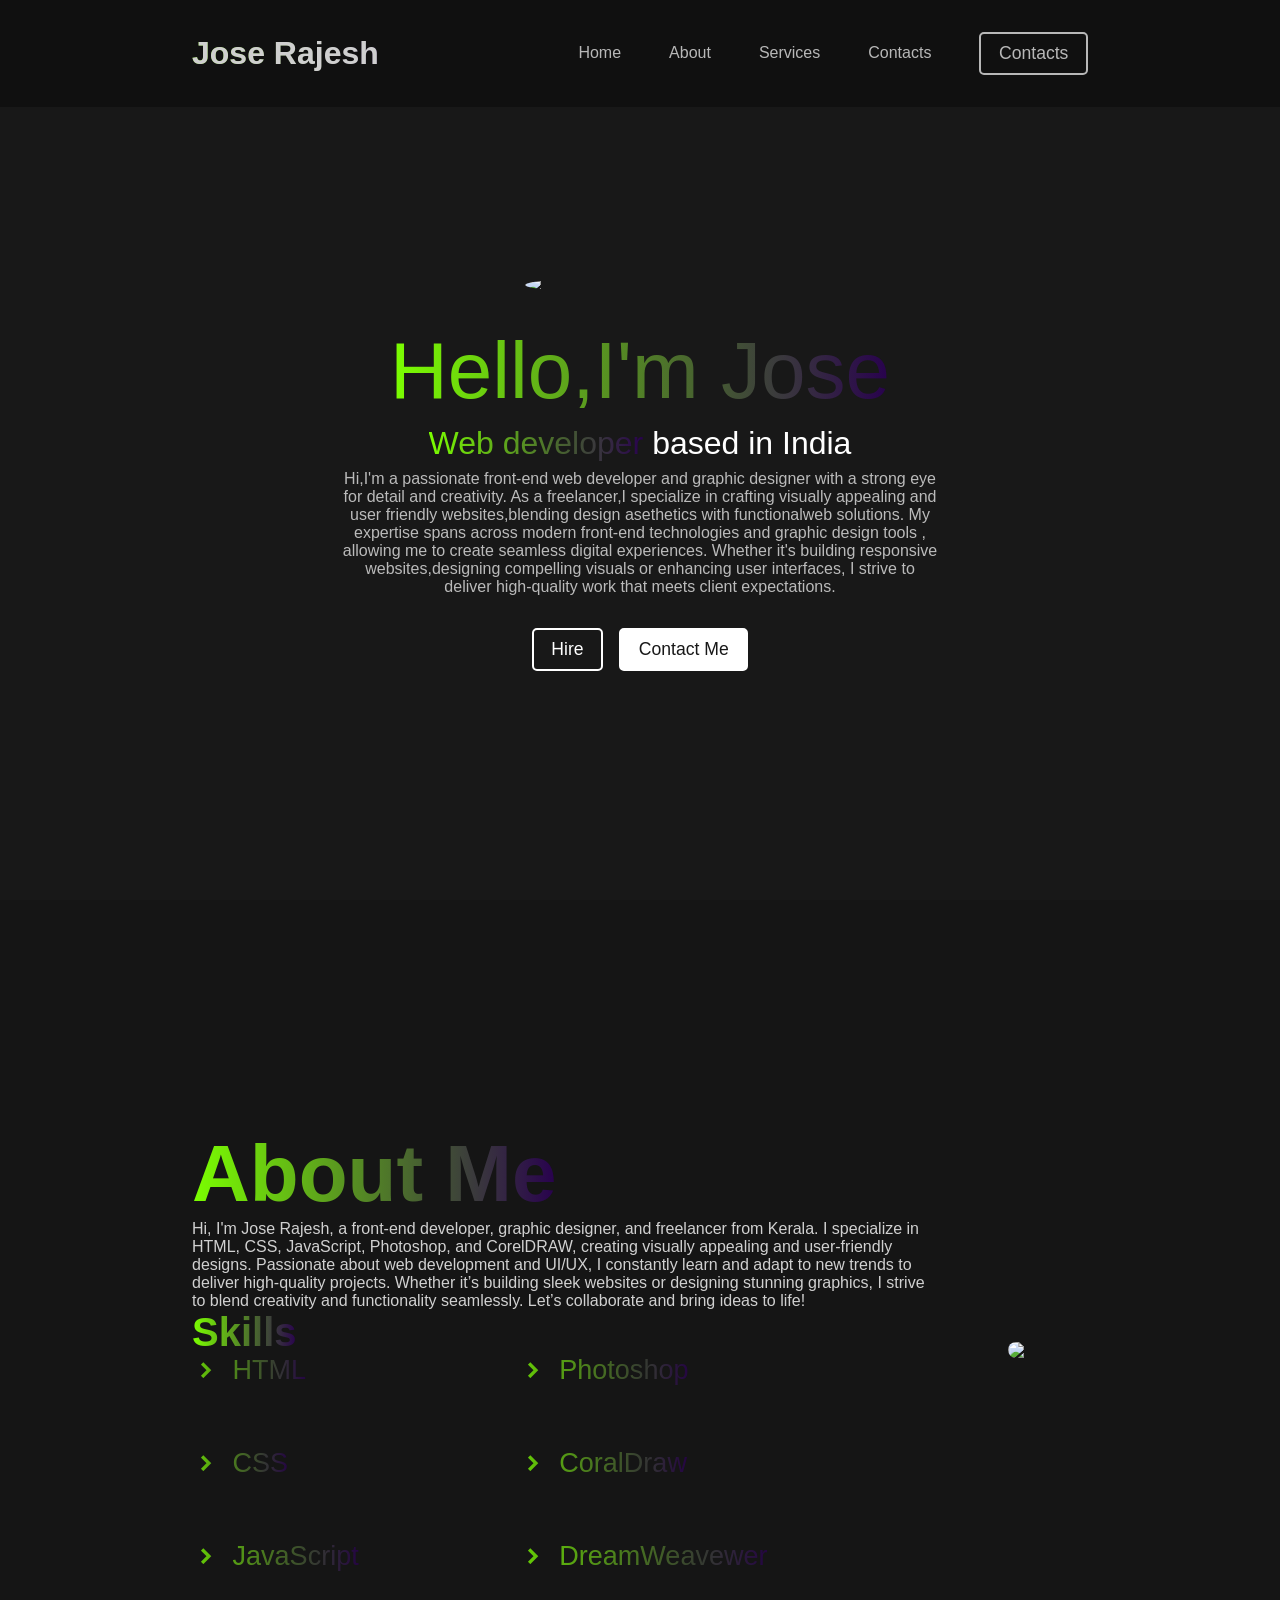
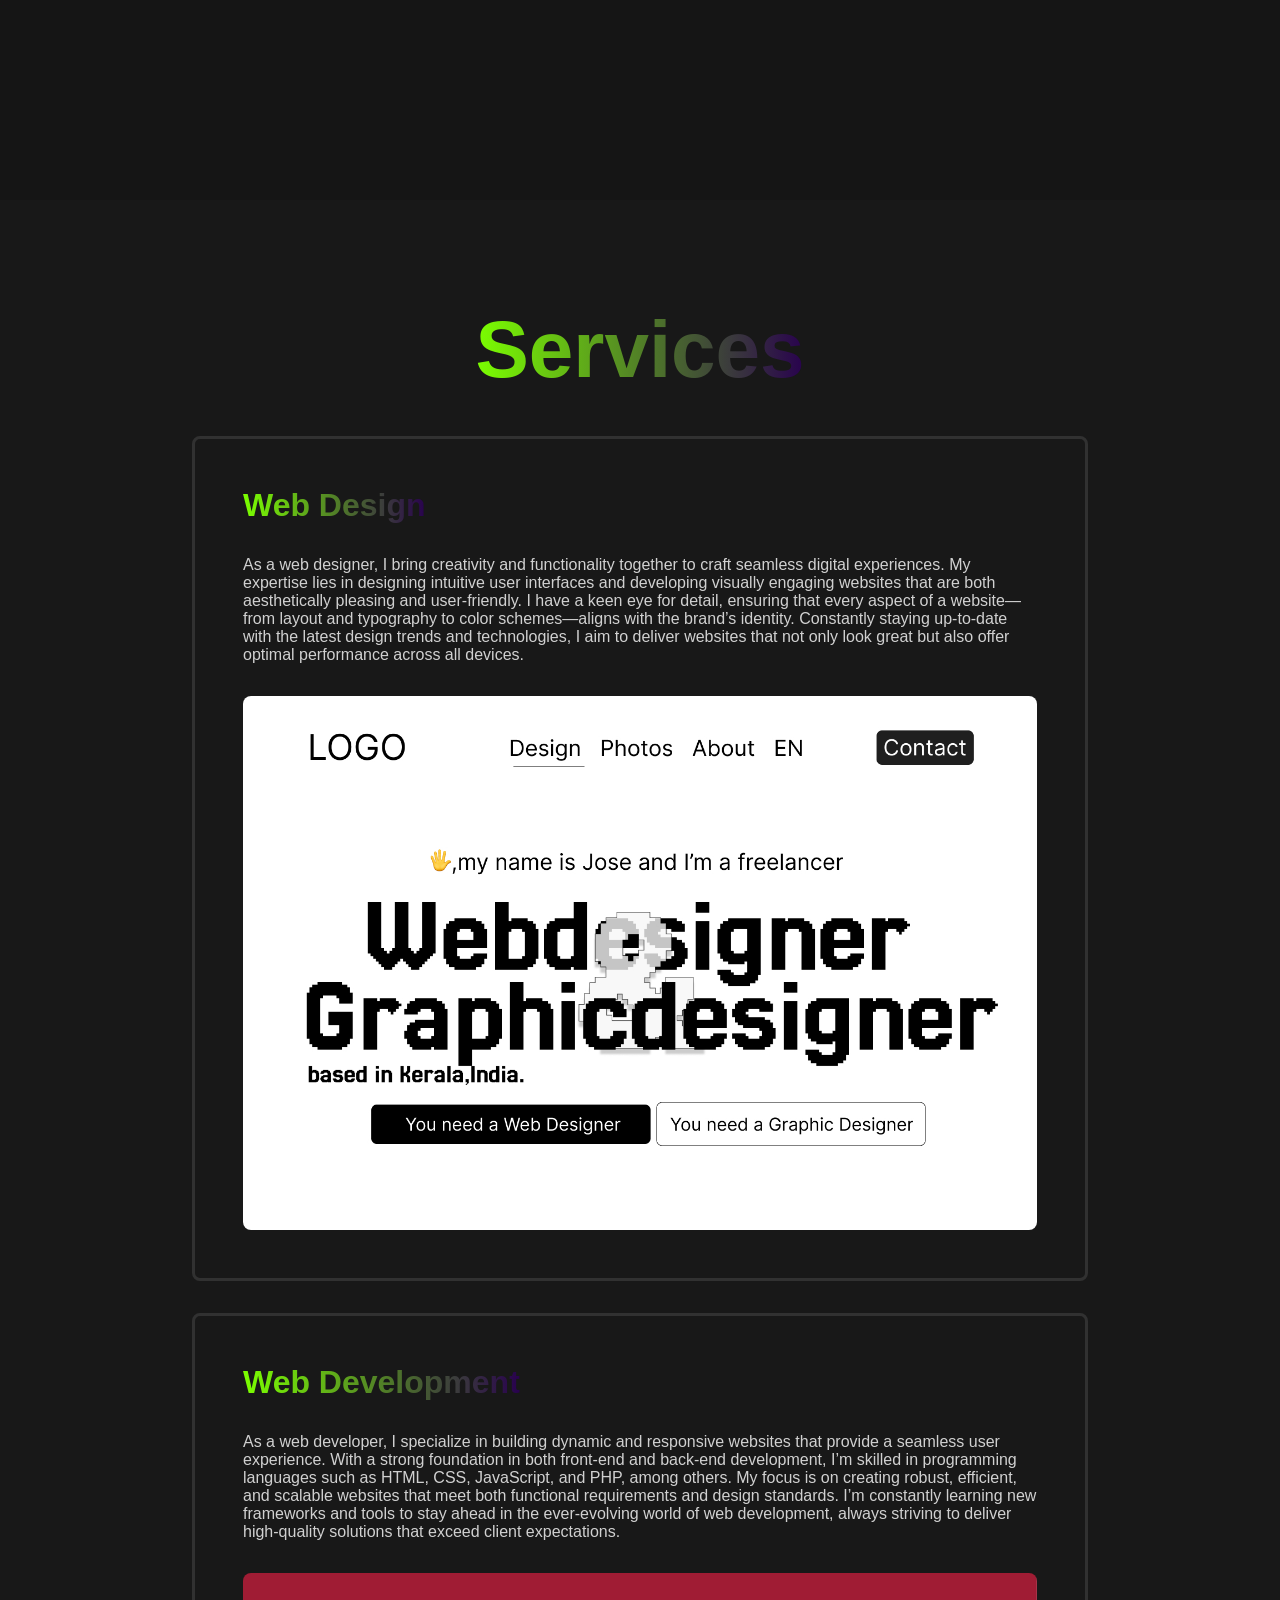
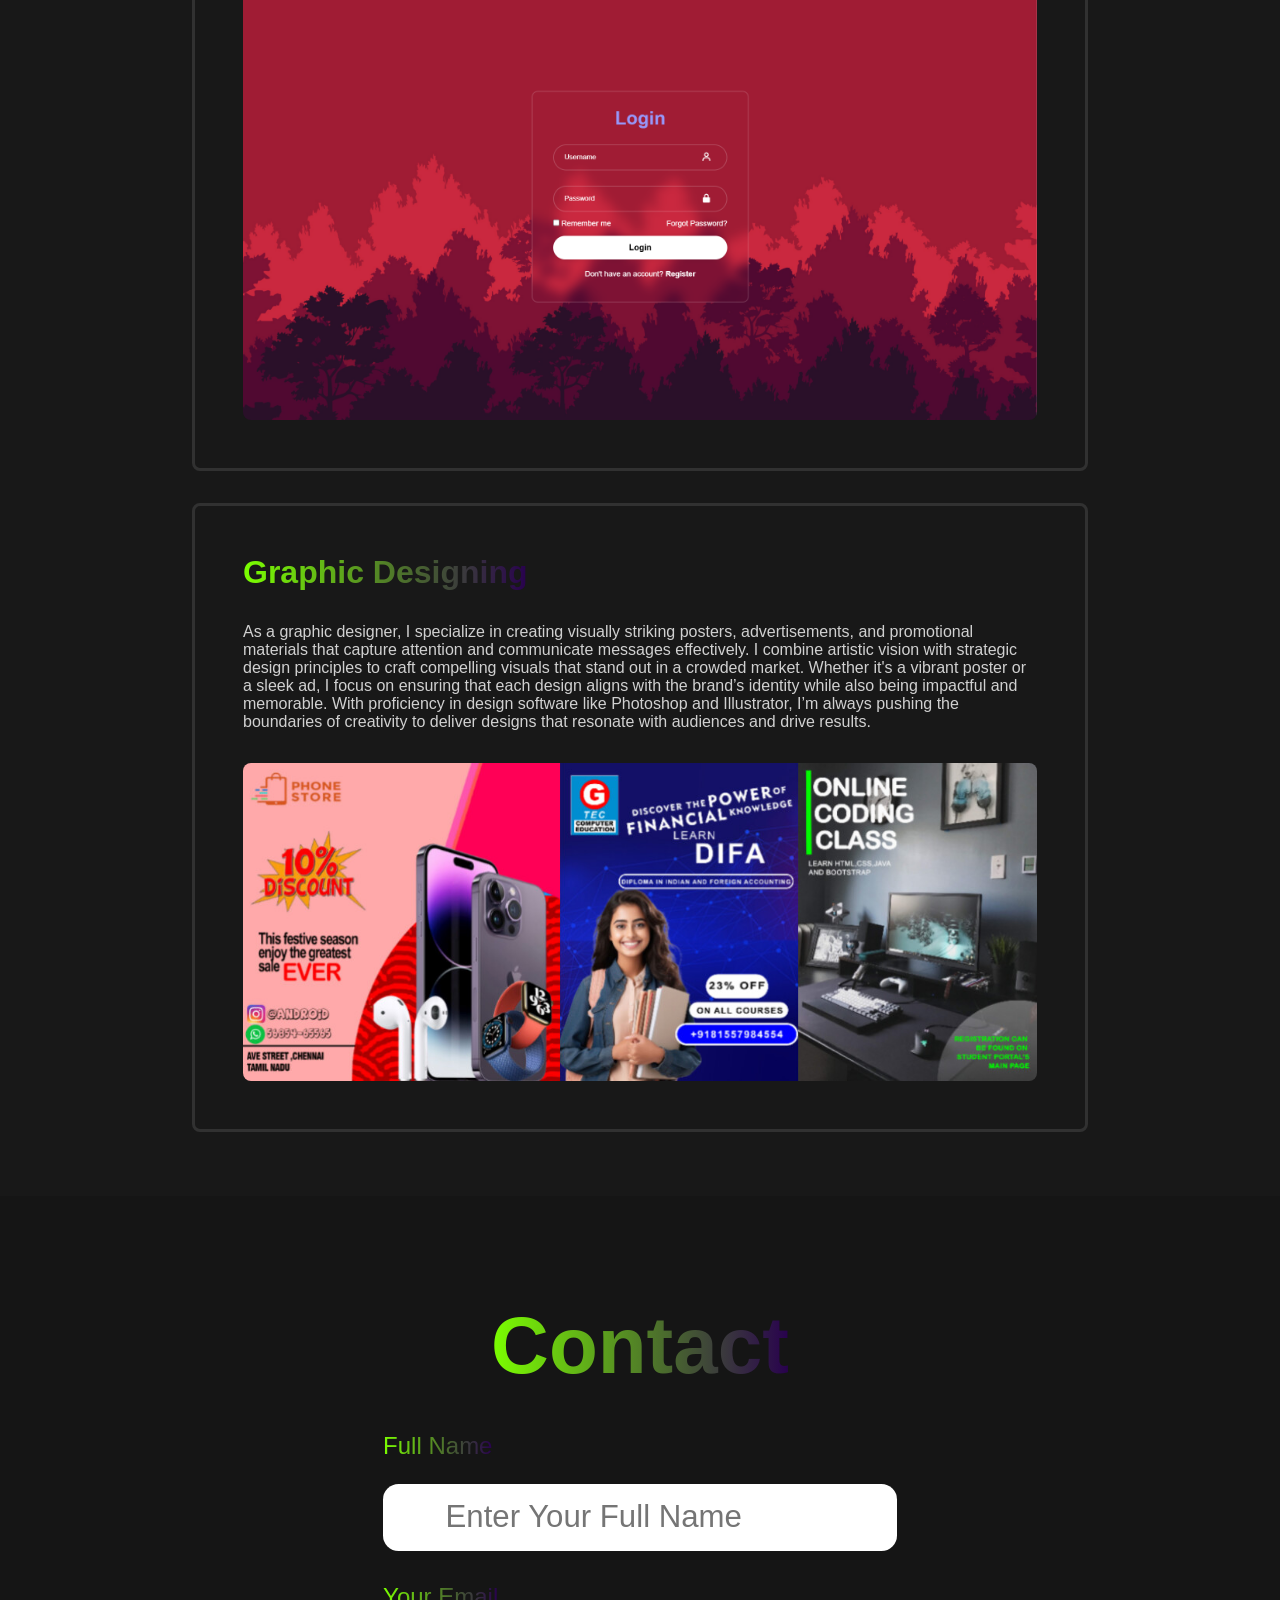
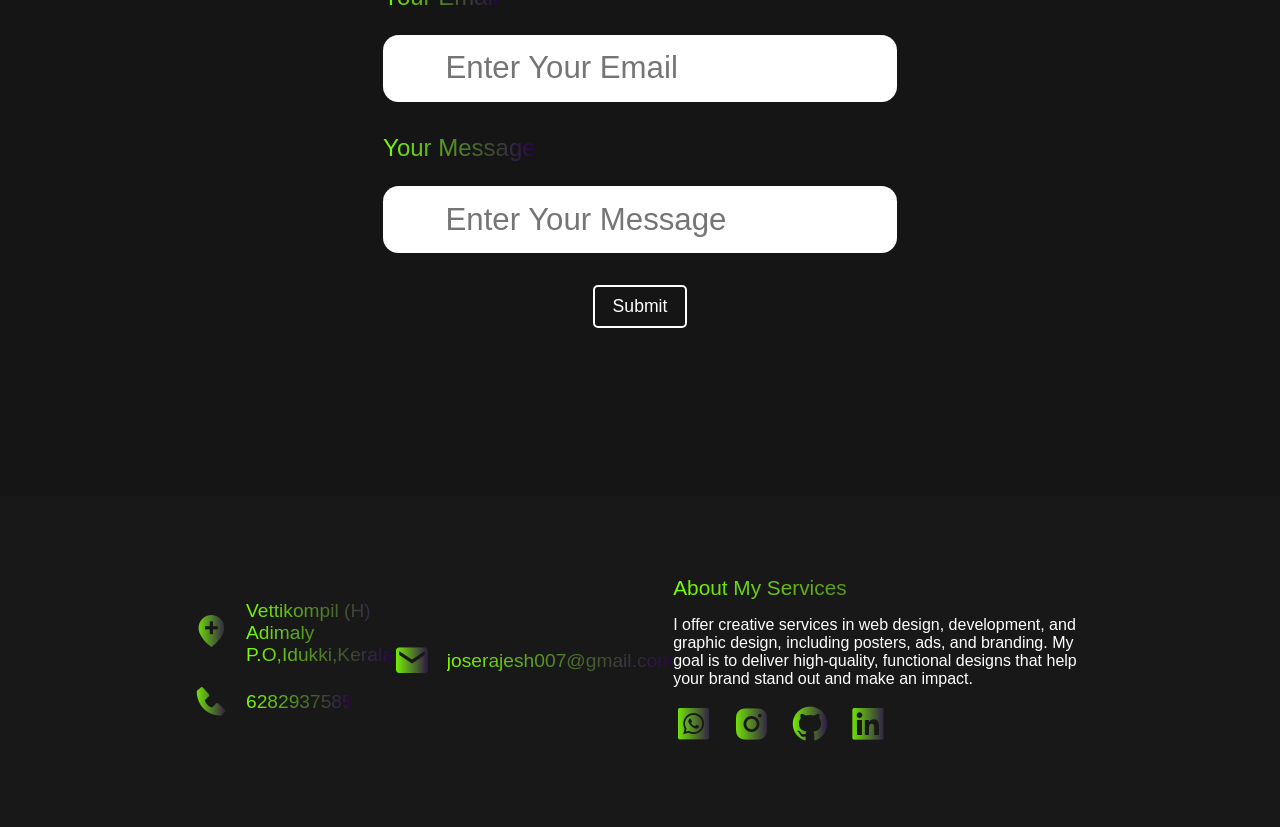
==== commit db16781a: "Update index.html" ====
--- a/index.html
+++ b/index.html
@@ -104,7 +104,7 @@
         </div>
         <!--to fill gap-->
       </div>
-      <img src="car1.jpg" />
+      <img src="p1.jpg" />
     </section>
 
     <section id="services">
